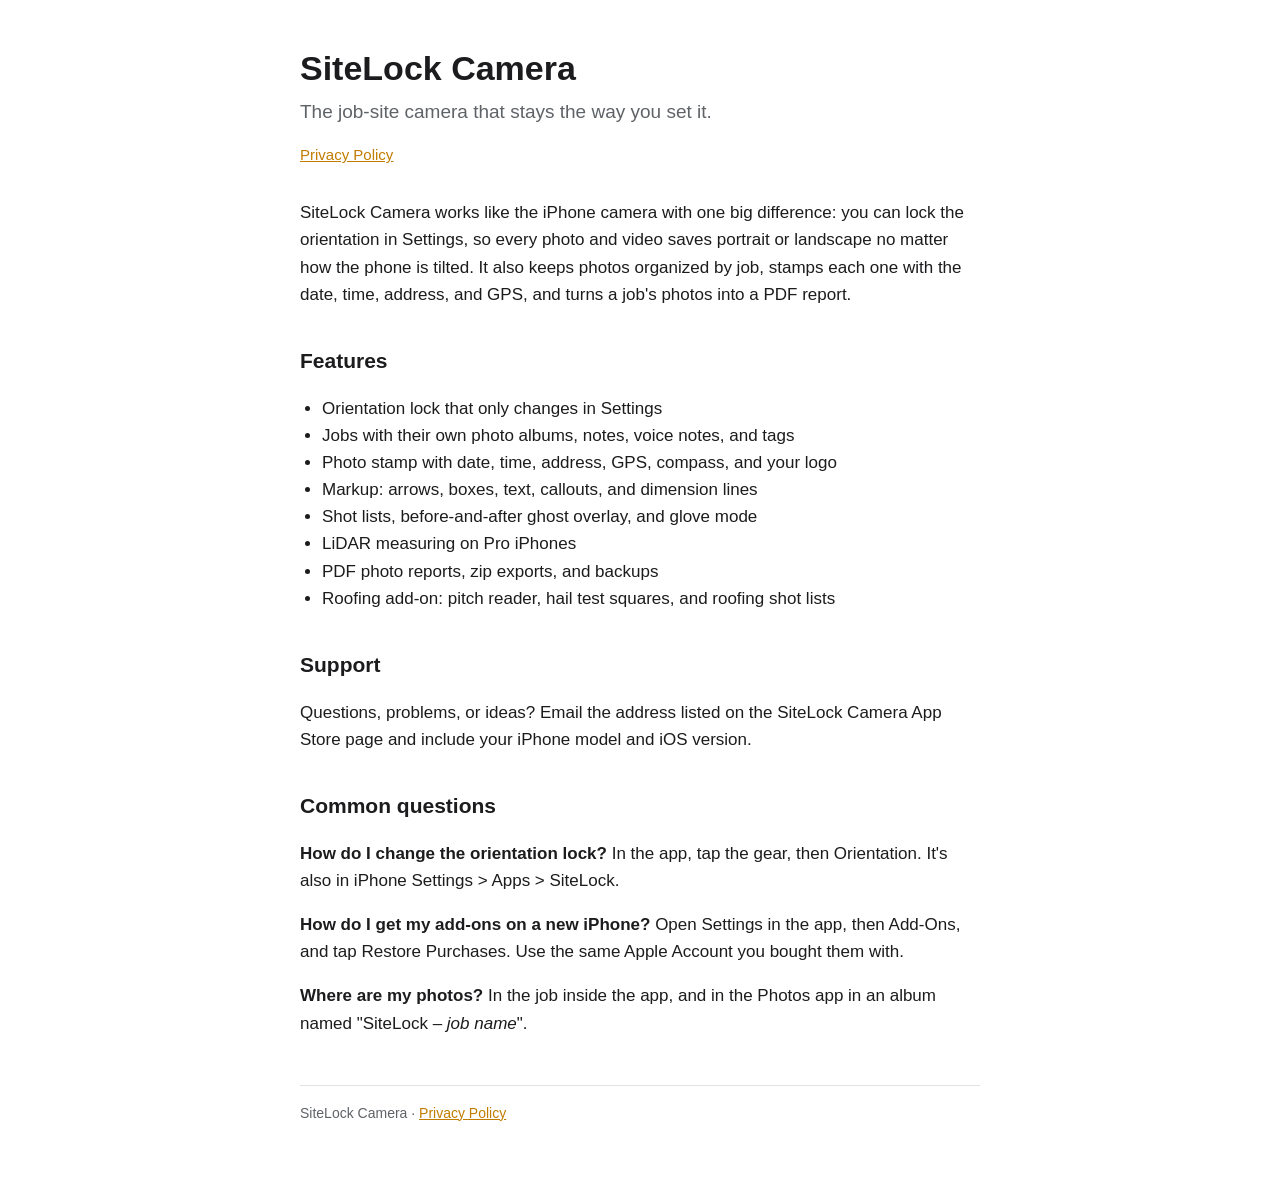
==== sitelock/index.html @ 88db25da "SiteLock Camera support page, privacy policy, and app-ads.txt Co-Authored-By: Claude Opus 5.5 <norep" ====
<!doctype html>
<html lang="en">
<head>
<meta charset="utf-8">
<meta name="viewport" content="width=device-width, initial-scale=1">
<title>SiteLock Camera: Support</title>
<link rel="stylesheet" href="/style.css">
</head>
<body>
<main>
  <header>
    <h1>SiteLock Camera</h1>
    <p class="lede">The job-site camera that stays the way you set it.</p>
    <nav><a href="/sitelock/privacy.html">Privacy Policy</a></nav>
  </header>

  <p>SiteLock Camera works like the iPhone camera with one big difference: you can lock the orientation in Settings, so every photo and video saves portrait or landscape no matter how the phone is tilted. It also keeps photos organized by job, stamps each one with the date, time, address, and GPS, and turns a job's photos into a PDF report.</p>

  <h2>Features</h2>
  <ul>
    <li>Orientation lock that only changes in Settings</li>
    <li>Jobs with their own photo albums, notes, voice notes, and tags</li>
    <li>Photo stamp with date, time, address, GPS, compass, and your logo</li>
    <li>Markup: arrows, boxes, text, callouts, and dimension lines</li>
    <li>Shot lists, before-and-after ghost overlay, and glove mode</li>
    <li>LiDAR measuring on Pro iPhones</li>
    <li>PDF photo reports, zip exports, and backups</li>
    <li>Roofing add-on: pitch reader, hail test squares, and roofing shot lists</li>
  </ul>

  <h2>Support</h2>
  <p>Questions, problems, or ideas? Email the address listed on the SiteLock Camera App Store page and include your iPhone model and iOS version.</p>

  <h2>Common questions</h2>
  <p><strong>How do I change the orientation lock?</strong> In the app, tap the gear, then Orientation. It's also in iPhone Settings &gt; Apps &gt; SiteLock.</p>
  <p><strong>How do I get my add-ons on a new iPhone?</strong> Open Settings in the app, then Add-Ons, and tap Restore Purchases. Use the same Apple Account you bought them with.</p>
  <p><strong>Where are my photos?</strong> In the job inside the app, and in the Photos app in an album named "SiteLock – <em>job name</em>".</p>

  <footer>SiteLock Camera · <a href="/sitelock/privacy.html">Privacy Policy</a></footer>
</main>
</body>
</html>
---- style.css ----
:root {
  --bg: #ffffff;
  --text: #1c1c1e;
  --muted: #5f6368;
  --accent: #c27c00;
  --rule: #e3e3e6;
  --card: #f5f5f7;
}
@media (prefers-color-scheme: dark) {
  :root {
    --bg: #111113;
    --text: #f2f2f4;
    --muted: #a1a1a8;
    --accent: #ffc107;
    --rule: #2c2c30;
    --card: #1c1c1f;
  }
}
* { box-sizing: border-box; }
body {
  margin: 0;
  background: var(--bg);
  color: var(--text);
  font: 17px/1.6 -apple-system, BlinkMacSystemFont, "Segoe UI", Roboto, Helvetica, Arial, sans-serif;
}
main { max-width: 720px; margin: 0 auto; padding: 48px 20px 64px; }
header { margin-bottom: 32px; }
h1 { font-size: 34px; line-height: 1.2; margin: 0 0 8px; }
h2 { font-size: 21px; margin: 36px 0 8px; }
p, li { color: var(--text); }
.lede { color: var(--muted); font-size: 19px; margin: 0; }
.meta { color: var(--muted); font-size: 15px; }
a { color: var(--accent); }
ul { padding-left: 22px; }
.card { background: var(--card); border-radius: 14px; padding: 18px 20px; margin: 20px 0; }
.card p { margin: 0; }
nav { display: flex; gap: 18px; flex-wrap: wrap; margin-top: 16px; font-size: 15px; }
footer { border-top: 1px solid var(--rule); margin-top: 48px; padding-top: 16px; color: var(--muted); font-size: 14px; }
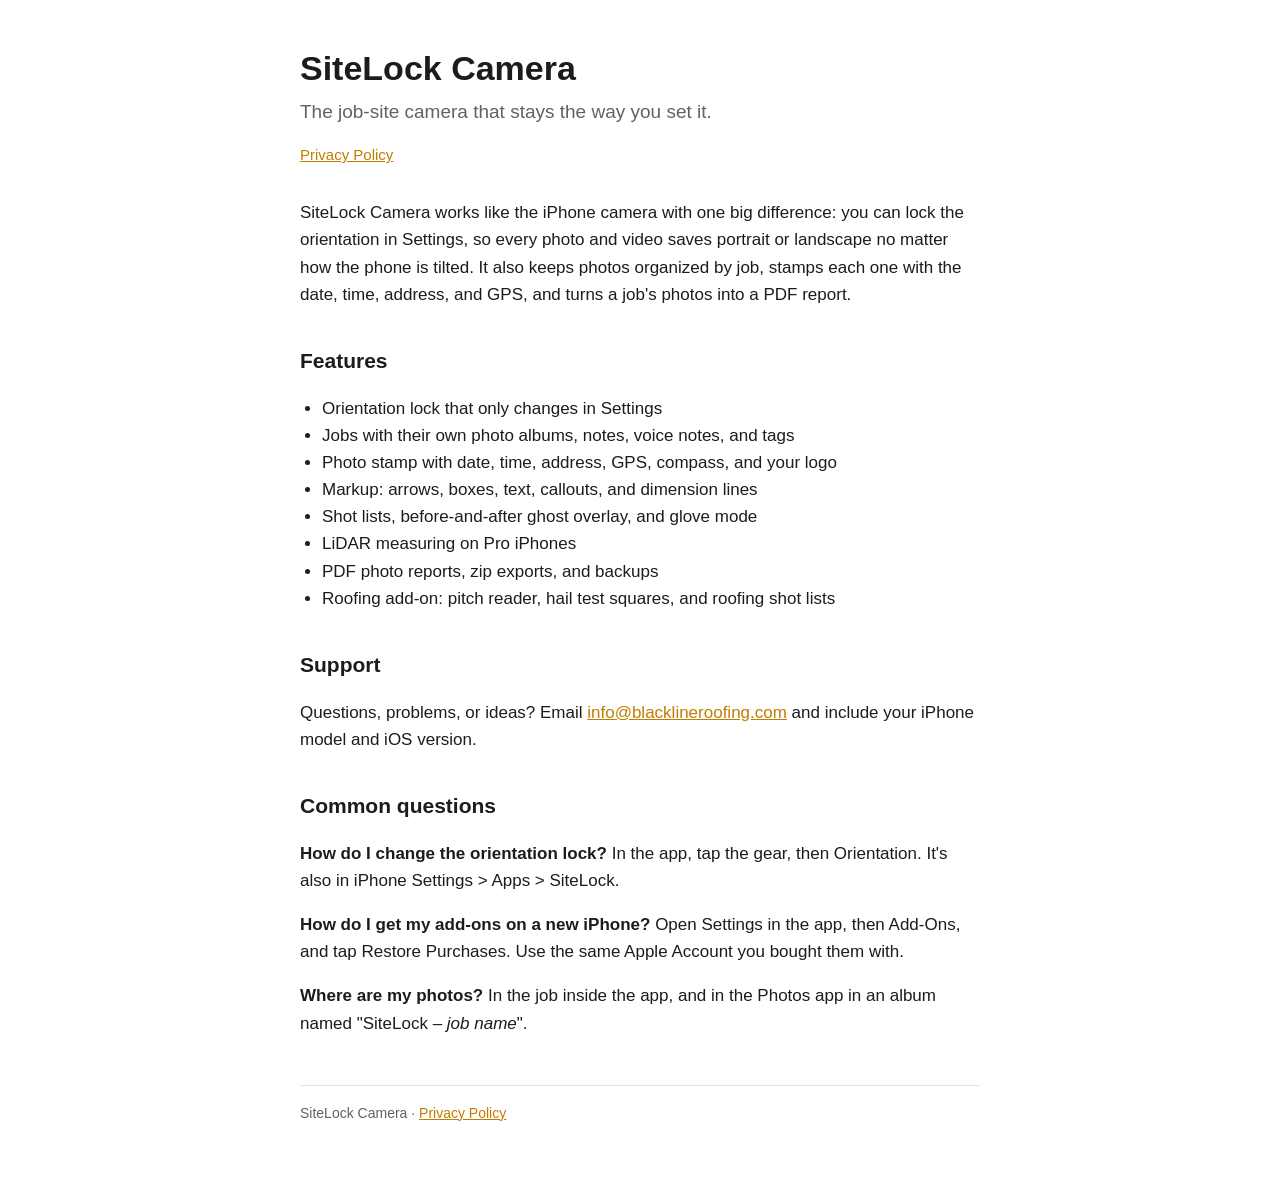
==== commit d1aa0f0c: "Add support email Co-Authored-By: Claude Opus 5.5 <noreply@anthropic.com>" ====
--- a/sitelock/index.html
+++ b/sitelock/index.html
@@ -29,7 +29,7 @@
   </ul>
 
   <h2>Support</h2>
-  <p>Questions, problems, or ideas? Email the address listed on the SiteLock Camera App Store page and include your iPhone model and iOS version.</p>
+  <p>Questions, problems, or ideas? Email <a href="mailto:info@blacklineroofing.com?subject=SiteLock%20Camera">info@blacklineroofing.com</a> and include your iPhone model and iOS version.</p>
 
   <h2>Common questions</h2>
   <p><strong>How do I change the orientation lock?</strong> In the app, tap the gear, then Orientation. It's also in iPhone Settings &gt; Apps &gt; SiteLock.</p>
